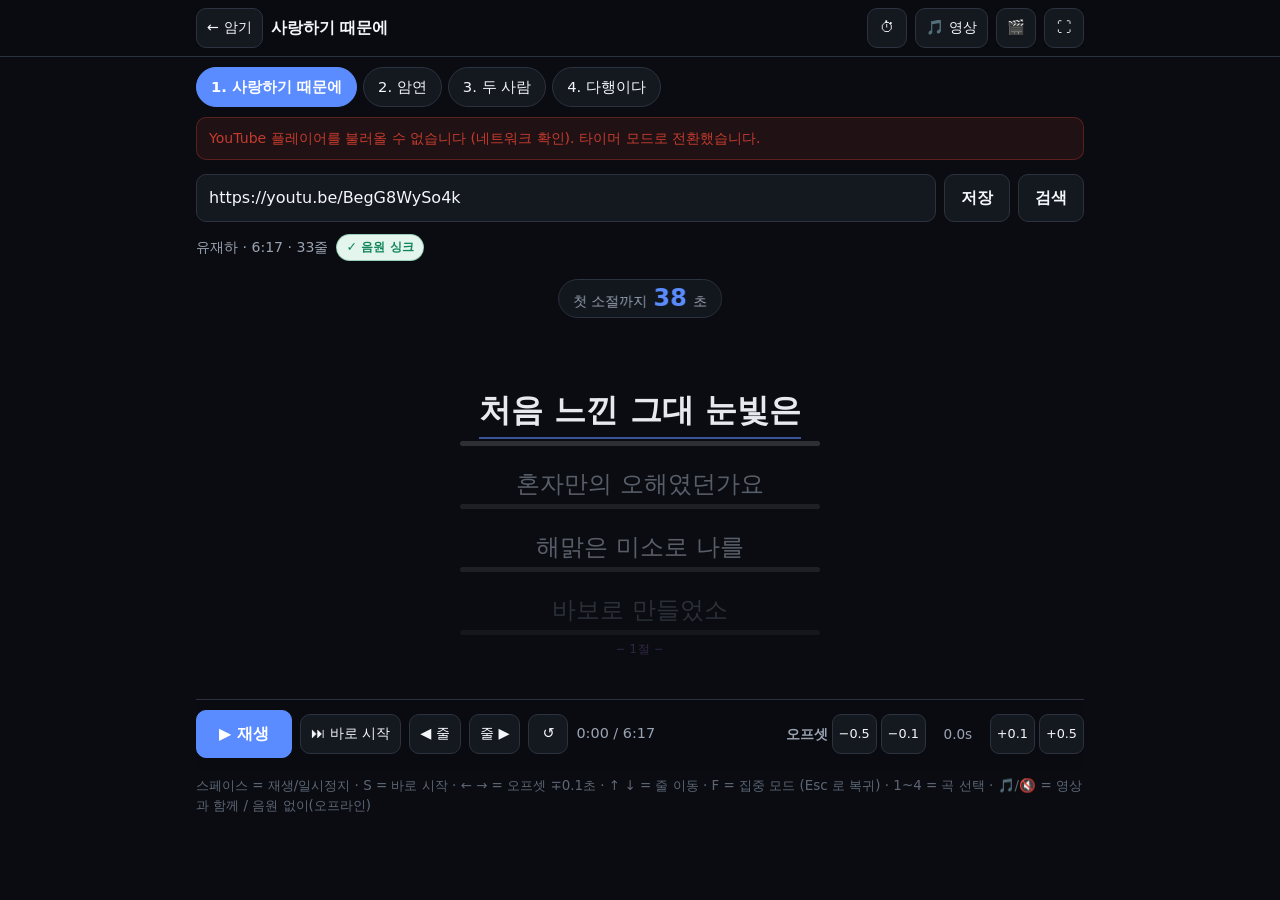
==== karaoke/prompter.html @ 93765fa1 "fix(karaoke): 두 사람 줄을 부르는 소절 단위로 — 싱크와 1:1 원문은 두 소절을 한 줄에 묶고 소절 중간에서 끊는 곳이 있어 프롬프터가 한 줄에 오래 머물다 엉뚱한 " ====
<!doctype html>
<html lang="ko">
  <head>
    <meta charset="utf-8" />
    <meta name="viewport" content="width=device-width, initial-scale=1, viewport-fit=cover" />
    <meta name="color-scheme" content="dark" />
    <meta name="description" content="실제 곡 시간에 맞춰 흐르는 가사 프롬프터" />
    <title>가사 프롬프터 · 노래 연습</title>
    <link
      rel="icon"
      href="data:image/svg+xml,%3Csvg xmlns='http://www.w3.org/2000/svg' viewBox='0 0 100 100'%3E%3Ctext y='.9em' font-size='88'%3E%F0%9F%8E%A4%3C/text%3E%3C/svg%3E"
    />
    <link rel="stylesheet" href="karaoke.css?v=10" />
    <!-- 하위 모듈까지 버전을 묶는다: 진입 JS 만 ?v= 를 붙이면 import 하는 songs.js·store.js 는
         옛 캐시가 섞여 깨질 수 있다(새 prompter.js + 옛 store.js). 배포 때 v 를 함께 올린다. -->
    <script type="importmap">
      {
        "imports": {
          "./songs.js": "./songs.js?v=10",
          "./timeline.js": "./timeline.js?v=10",
          "./store.js": "./store.js?v=10",
          "./clock.js": "./clock.js?v=10"
        }
      }
    </script>
  </head>
  <body class="prompter">
    <header class="appbar">
      <a class="iconbtn" href="study.html" title="암기 화면으로">← 암기</a>
      <h1 id="title">가사 프롬프터</h1>
      <a class="iconbtn" id="sync-link" href="sync.html" title="타임라인 보정">⏱</a>
      <button class="iconbtn" id="audio-mode" aria-pressed="false">🎵 영상</button>
      <button class="iconbtn" id="player-toggle" aria-label="플레이어 접기">🎬</button>
      <button class="iconbtn" id="fs" aria-label="집중 모드" title="집중 모드 (가사만 크게)" aria-pressed="false">
        ⛶
      </button>
    </header>

    <!-- 집중 모드에서 상단이 전부 숨으므로 복귀 버튼은 따로 띄운다 -->
    <button class="focus-exit" id="focus-exit" aria-label="집중 모드 나가기">✕ 나가기</button>

    <nav class="songtabs" id="songtabs" role="tablist" aria-label="곡 선택"></nav>

    <main class="wrap">
      <p class="notice" id="notice" role="status" aria-live="polite"></p>

      <div class="urlrow" id="urlrow">
        <input
          id="url"
          type="url"
          inputmode="url"
          placeholder="YouTube 주소를 붙여넣으면 실제 음원에 맞춰 흐릅니다"
          aria-label="YouTube 주소"
        />
        <button class="btn" id="url-save">저장</button>
        <button class="btn" id="url-search" title="YouTube에서 이 곡 검색">검색</button>
      </div>

      <div class="player-wrap hidden" id="player-wrap"><div id="player"></div></div>

      <div class="meta" id="meta"></div>

      <!-- 카운트인은 stage 밖에 둔다 — stage 의 페이드 마스크에 같이 걸리면 배지가 흐려진다 -->
      <section class="stage-wrap">
        <div class="stage" aria-label="가사"><div class="rail" id="rail"></div></div>
        <div class="countin" id="countin">
          <span>첫 소절까지</span><b id="countin-num">0</b><span>초</span>
        </div>
      </section>

      <div class="controls">
        <button class="btn primary" id="play" style="min-width: 96px">▶ 재생</button>
        <button class="iconbtn" id="skip-intro" aria-label="첫 소절부터 바로 시작" title="인트로를 건너뛰고 첫 소절부터">
          ⏭ 바로 시작
        </button>
        <button class="iconbtn" id="prev-line" aria-label="이전 줄">◀ 줄</button>
        <button class="iconbtn" id="next-line" aria-label="다음 줄">줄 ▶</button>
        <button class="iconbtn" id="restart" aria-label="처음으로">↺</button>
        <span class="clock" id="clock">0:00 / 0:00</span>
        <span class="offset">
          <span class="ctrl-label">오프셋</span>
          <button id="off-m5" aria-label="0.5초 앞으로">−0.5</button>
          <button id="off-m1" aria-label="0.1초 앞으로">−0.1</button>
          <output id="off-val">0.0s</output>
          <button id="off-p1" aria-label="0.1초 뒤로">+0.1</button>
          <button id="off-p5" aria-label="0.5초 뒤로">+0.5</button>
        </span>
      </div>

      <p class="hint">
        스페이스 = 재생/일시정지 · S = 바로 시작 · ← → = 오프셋 ∓0.1초 · ↑ ↓ = 줄 이동 ·
        F = 집중 모드 (Esc 로 복귀) · 1~4 = 곡 선택 ·
        🎵/🔇 = 영상과 함께 / 음원 없이(오프라인)
      </p>
    </main>

    <noscript>이 페이지는 JavaScript가 필요합니다.</noscript>
    <script>
      // 오프라인 캐시 — 메인 메뉴를 거치지 않고 이 페이지를 바로 열어도 등록돼야 한다
      if ('serviceWorker' in navigator)
        addEventListener('load', () => navigator.serviceWorker.register('../sw.js', { scope: '../' }).catch(() => {}));
    </script>
    <script type="module" src="prompter.js?v=10"></script>
  </body>
</html>
---- karaoke/karaoke.css ----
/* karaoke/karaoke.css — 가사 암기 / 프롬프터 / 싱크 공용 스타일
   설계 문서 docs/11-karaoke-design.md §6.5
   토큰 이름은 기존 styles.css 와 일부러 동일하게 맞춰 두 앱의 톤이 어긋나지 않게 한다. */

:root {
  --bg: #f7f8fa;
  --surface: #ffffff;
  --surface-2: #f0f2f6;
  --ink: #1e2430;
  --ink-soft: #5b6472;
  --ink-dim: #8b94a3;
  --line: #c7cdd6;
  --brand: #2f6bff;
  --brand-050: #e9f0ff;
  --chorus: #a855f7;
  --chorus-050: #f5ecff;
  --ok: #12855a;
  --ok-050: #e3f5ec;
  --bad: #c43b2e;
  --warn: #b26a00;
  --warn-050: #fff6e5;
  --radius: 14px;
  --shadow: 0 1px 3px rgba(0, 0, 0, 0.06), 0 6px 20px rgba(0, 0, 0, 0.04);
  --tap: 48px;
  --font-scale: 1;
  --content-max: 920px;
  --gutter: 16px;
  /* 본문(.wrap)의 안쪽 좌우 경계.
     앱바·곡 탭·탭바는 배경을 전체 폭으로 깔아야 해서 .wrap 처럼 가운데 정렬을 못 쓴다.
     대신 같은 값을 padding 으로 줘서 본문과 같은 세로선에 맞춘다. */
  --edge: calc(max(0px, (100% - var(--content-max)) / 2) + var(--gutter));
}

@media (prefers-color-scheme: dark) {
  :root {
    --bg: #12151c;
    --surface: #1a1f29;
    --surface-2: #222835;
    --ink: #edeff3;
    --ink-soft: #a2aab8;
    --ink-dim: #6f7889;
    --line: #39414f;
    --brand: #5b8cff;
    --brand-050: #1e2a44;
    --chorus: #c084fc;
    --chorus-050: #2b1f3d;
    --ok: #3fbe86;
    --ok-050: #12352a;
    --bad: #f0796b;
    --warn: #e0a64a;
    --warn-050: #3a2e18;
    --shadow: 0 1px 3px rgba(0, 0, 0, 0.3), 0 6px 20px rgba(0, 0, 0, 0.25);
  }
}

/* 프롬프터는 다크를 강제한다 — 노래방·무대 조명에서 흰 화면은 눈이 부시다 */
body.prompter {
  --bg: #0a0c11;
  --surface: #14181f;
  --surface-2: #1d222c;
  --ink: #f4f6fa;
  --ink-soft: #9aa3b2;
  --ink-dim: #5d6675;
  --line: #2c3340;
  --brand: #5b8cff;
  --brand-050: #1a2640;
  --chorus: #c084fc;
}

* {
  box-sizing: border-box;
}
html,
body {
  margin: 0;
  padding: 0;
}
body {
  background: var(--bg);
  color: var(--ink);
  font-family: system-ui, -apple-system, "Segoe UI", "Apple SD Gothic Neo", "Malgun Gothic", sans-serif;
  line-height: 1.5;
  -webkit-text-size-adjust: 100%;
  text-size-adjust: 100%;
  overflow-x: hidden;
}
button,
input,
select {
  font: inherit;
  color: inherit;
}
button {
  cursor: pointer;
}
:focus-visible {
  outline: 2px solid var(--brand);
  outline-offset: 2px;
}

/* 한국어 가사 줄바꿈 품질 */
.lyric,
.line-text {
  word-break: keep-all;
  overflow-wrap: break-word;
  text-wrap: balance;
}

/* ── 앱바 ─────────────────────────────────────────── */
.appbar {
  position: sticky;
  top: 0;
  z-index: 20;
  display: flex;
  align-items: center;
  gap: 8px;
  padding: 8px var(--edge);
  background: color-mix(in srgb, var(--bg) 88%, transparent);
  backdrop-filter: blur(8px);
  border-bottom: 1px solid var(--line);
}
.appbar h1 {
  flex: 1;
  margin: 0;
  font-size: 1rem;
  font-weight: 650;
  white-space: nowrap;
  overflow: hidden;
  text-overflow: ellipsis;
}
.iconbtn {
  min-width: 40px;
  min-height: 40px;
  padding: 0 10px;
  border: 1px solid var(--line);
  border-radius: 10px;
  background: var(--surface);
  display: inline-flex;
  align-items: center;
  justify-content: center;
  gap: 4px;
  font-size: 0.9rem;
  text-decoration: none;
  color: inherit;
}
.iconbtn:hover {
  border-color: var(--brand);
}
.urlrow.hidden,
.iconbtn.hidden {
  display: none;
}
.iconbtn[aria-pressed="true"] {
  border-color: var(--brand);
  color: var(--brand);
  font-weight: 650;
}

.wrap {
  max-width: var(--content-max);
  margin: 0 auto;
  padding: 0 var(--gutter) 48px;
}

/* ── 곡 탭 ────────────────────────────────────────── */
.songtabs {
  display: flex;
  gap: 6px;
  overflow-x: auto;
  scrollbar-width: none;
  padding: 10px var(--edge);
  position: sticky;
  top: 57px;
  z-index: 15;
  background: var(--bg);
}
.songtabs::-webkit-scrollbar {
  display: none;
}
.songtab {
  flex: 0 0 auto;
  padding: 8px 14px;
  border: 1px solid var(--line);
  border-radius: 999px;
  background: var(--surface);
  white-space: nowrap;
  font-size: 0.92rem;
}
.songtab[aria-selected="true"] {
  background: var(--brand);
  border-color: var(--brand);
  color: #fff;
  font-weight: 650;
}

/* ── 공용 조각 ────────────────────────────────────── */
.meta {
  color: var(--ink-soft);
  font-size: 0.88rem;
  display: flex;
  flex-wrap: wrap;
  align-items: center;
  gap: 8px;
  margin: 4px 0 14px;
}
.badge {
  display: inline-flex;
  align-items: center;
  gap: 5px;
  padding: 3px 9px;
  border-radius: 999px;
  font-size: 0.78rem;
  font-weight: 600;
  border: 1px solid transparent;
  text-decoration: none;
}
.badge.warn {
  background: var(--warn-050);
  color: var(--warn);
  border-color: color-mix(in srgb, var(--warn) 35%, transparent);
}
.badge.ok {
  background: var(--ok-050);
  color: var(--ok);
  border-color: color-mix(in srgb, var(--ok) 35%, transparent);
}
.notice {
  margin: 0 0 14px;
  padding: 10px 12px;
  border-radius: 10px;
  background: var(--warn-050);
  color: var(--warn);
  border: 1px solid color-mix(in srgb, var(--warn) 35%, transparent);
  font-size: 0.88rem;
}
.notice.bad {
  background: color-mix(in srgb, var(--bad) 12%, var(--bg));
  color: var(--bad);
  border-color: color-mix(in srgb, var(--bad) 35%, transparent);
}
.notice:empty {
  display: none;
}

.seg {
  display: inline-flex;
  border: 1px solid var(--line);
  border-radius: 10px;
  overflow: hidden;
  background: var(--surface);
}
.seg button {
  border: 0;
  background: transparent;
  padding: 8px 12px;
  font-size: 0.88rem;
  min-height: 40px;
}
.seg button[aria-pressed="true"] {
  background: var(--brand);
  color: #fff;
  font-weight: 650;
}
.ctrl-row {
  display: flex;
  flex-wrap: wrap;
  align-items: center;
  gap: 10px;
  margin-bottom: 12px;
}
.ctrl-label {
  font-size: 0.85rem;
  color: var(--ink-soft);
  font-weight: 600;
}
.btn {
  min-height: var(--tap);
  padding: 0 16px;
  border-radius: 10px;
  border: 1px solid var(--line);
  background: var(--surface);
  font-weight: 600;
}
.btn.primary {
  background: var(--brand);
  border-color: var(--brand);
  color: #fff;
}
.btn:disabled {
  opacity: 0.45;
  cursor: not-allowed;
}

.progress {
  height: 8px;
  border-radius: 999px;
  background: var(--surface-2);
  overflow: hidden;
  flex: 1;
  min-width: 90px;
}
.progress > i {
  display: block;
  height: 100%;
  width: calc(var(--p, 0) * 100%);
  background: var(--brand);
  border-radius: 999px;
}

/* ── 학습 뷰: 블록 카드 (§6.1) ───────────────────── */
.blocks {
  display: grid;
  gap: 12px;
}
@media (min-width: 768px) {
  /* 태블릿·노트북: 2열 → 곡 전체 구조가 한 화면에 들어온다 */
  .blocks {
    grid-template-columns: 1fr 1fr;
    align-items: start;
  }
}
.block {
  background: var(--surface);
  border: 1px solid var(--line);
  border-left: 4px solid var(--line);
  border-radius: var(--radius);
  padding: 12px 14px;
  box-shadow: var(--shadow);
}
.block.chorus {
  border-left-color: var(--chorus);
  background: color-mix(in srgb, var(--chorus-050) 60%, var(--surface));
}
.block.bridge {
  border-left-color: var(--warn);
}
.block.outro {
  border-left-color: var(--ink-dim);
}
.block.done {
  border-left-color: var(--ok);
}
.block-head {
  display: flex;
  align-items: center;
  gap: 8px;
  margin-bottom: 8px;
}
.block-label {
  font-size: 0.78rem;
  font-weight: 700;
  letter-spacing: 0.02em;
  color: var(--ink-soft);
  text-transform: uppercase;
}
.block.chorus .block-label {
  color: var(--chorus);
}
.block-head .spacer {
  flex: 1;
}
.chk {
  min-width: 36px;
  min-height: 36px;
  border: 1px solid var(--line);
  border-radius: 9px;
  background: var(--surface);
  font-size: 1rem;
  line-height: 1;
}
.block.done .chk {
  background: var(--ok-050);
  border-color: var(--ok);
  color: var(--ok);
}
.lyric {
  margin: 0;
  padding: 0;
  list-style: none;
}
.lyric li {
  font-size: calc(1.02rem * var(--font-scale));
  padding: 3px 0;
  min-height: 1.6em;
}
/* 가리기: visibility 로 숨긴다. blur 는 모바일에서 윤곽이 읽혀 암기 효과가 떨어진다 */
.lyric li.hidden {
  visibility: hidden;
}
.block.masked {
  cursor: pointer;
}
.block.masked .lyric li.hidden {
  visibility: hidden;
}
.mask-hint {
  display: none;
  font-size: 0.85rem;
  color: var(--ink-dim);
  font-style: italic;
}
.block.masked .mask-hint {
  display: block;
}
.initial {
  letter-spacing: 0.06em;
  color: var(--ink-soft);
}

/* ── 프롬프터 (§6.2) ─────────────────────────────── */
.player-wrap {
  position: relative;
  width: 100%;
  aspect-ratio: 16 / 9;
  background: #000;
  border-radius: 12px;
  overflow: hidden;
  margin-bottom: 10px;
}
.player-wrap.hidden {
  display: none;
}
.player-wrap > div,
.player-wrap iframe {
  width: 100%;
  height: 100%;
  border: 0;
}

/* stage 에는 가사 페이드 마스크가 걸려 있다. 마스크를 받으면 안 되는 UI(카운트인)는
   이 래퍼를 기준으로 stage 바깥에 띄운다. */
.stage-wrap {
  position: relative;
  margin: 6px 0 10px;
}
.stage {
  position: relative;
  overflow: hidden;
  /* 폰 세로 3줄 / 태블릿 5줄이 들어갈 높이 */
  height: clamp(220px, 46vh, 420px);
  display: flex;
  align-items: center;
  justify-content: center;
  -webkit-mask-image: linear-gradient(transparent, #000 18%, #000 82%, transparent);
  mask-image: linear-gradient(transparent, #000 18%, #000 82%, transparent);
}
.rail {
  position: absolute;
  /* top/left 를 명시해야 한다. 생략하면 flex 컨테이너가 absolute 자식의 static position 을
     align-items:center 로 잡아 레일 전체(줄 수 × 줄 높이)가 세로 중앙에 걸리고,
     offsetTop 기준으로 계산한 --shift 가 통째로 어긋난다. */
  top: 0;
  left: 0;
  width: 100%;
  text-align: center;
  /* 현재 줄을 중앙에 고정 — 스크롤 이벤트 대신 transform (레이아웃 재계산 없음) */
  transform: translateY(var(--shift, 0px));
  transition: transform 0.35s ease;
  will-change: transform;
}
@media (prefers-reduced-motion: reduce) {
  .rail {
    transition: none;
  }
}
.rail .line {
  padding: 10px 4px;
  color: var(--ink-dim);
  font-size: calc(clamp(1rem, 3.6vw, 1.5rem) * var(--font-scale));
  opacity: 0.4;
}
/* 다음 줄 — 부르는 중에 미리 읽고 준비하는 줄이라 현재 줄 다음으로 강조한다.
   지나간 줄은 이미 쓸모가 없으므로, 앞뒤를 같은 밝기로 두지 않고 비대칭으로 만든다. */
.rail .line.next {
  color: var(--ink);
  opacity: 0.95;
  font-weight: 600;
  font-size: calc(clamp(1.2rem, 4.6vw, 2rem) * var(--font-scale));
}
.rail .line.next .line-text {
  display: inline-block;
  padding-bottom: 3px;
  border-bottom: 2px solid color-mix(in srgb, var(--brand) 60%, transparent);
}
/* 그 다음 줄들 — 흐름만 보이면 된다 */
.rail .line.soon {
  color: var(--ink-soft);
  opacity: 0.55;
}
/* 이미 부른 줄 — 가장 흐리게 */
.rail .line.past {
  color: var(--ink-dim);
  opacity: 0.28;
}
.rail .line.active {
  color: var(--ink);
  opacity: 1;
  font-weight: 700;
  font-size: calc(clamp(1.6rem, 7vw, 3.2rem) * var(--font-scale));
  line-height: 1.25;
}
.rail .blocktag {
  display: block;
  font-size: 0.72rem;
  letter-spacing: 0.08em;
  color: var(--chorus);
  text-transform: uppercase;
  margin-top: 6px;
}
.lineprog {
  width: min(360px, 70%);
  height: 5px;
  margin: 2px auto 0;
  border-radius: 999px;
  background: color-mix(in srgb, var(--ink) 16%, transparent);
  overflow: hidden;
}
.lineprog > i {
  display: block;
  height: 100%;
  width: calc(var(--p, 0) * 100%);
  background: var(--brand);
}
/* 카운트인 — 무대 중앙에 깔면 첫 소절 가사와 겹쳐 둘 다 안 읽힌다.
   위쪽에 작은 배지로 띄워, 세는 동안에도 부를 가사를 미리 읽을 수 있게 한다. */
.countin {
  position: absolute;
  top: 4px;
  left: 50%;
  transform: translateX(-50%);
  display: none;
  align-items: baseline;
  gap: 6px;
  pointer-events: none;
  padding: 6px 14px;
  border: 1px solid var(--line);
  border-radius: 999px;
  background: color-mix(in srgb, var(--surface) 88%, transparent);
  backdrop-filter: blur(6px);
  white-space: nowrap;
}
.countin.on {
  display: flex;
}
.countin b {
  font-size: 1.5rem;
  line-height: 1;
  color: var(--brand);
  font-variant-numeric: tabular-nums;
}
.countin span {
  color: var(--ink-soft);
  font-size: 0.85rem;
}

.controls {
  position: sticky;
  bottom: 0;
  display: flex;
  flex-wrap: wrap;
  align-items: center;
  gap: 8px;
  padding: 10px 0 12px;
  background: color-mix(in srgb, var(--bg) 92%, transparent);
  backdrop-filter: blur(8px);
  border-top: 1px solid var(--line);
}
.clock {
  font-variant-numeric: tabular-nums;
  font-size: 0.9rem;
  color: var(--ink-soft);
  min-width: 92px;
}
.offset {
  display: inline-flex;
  align-items: center;
  gap: 4px;
  margin-left: auto;
}
.offset output {
  font-variant-numeric: tabular-nums;
  min-width: 56px;
  text-align: center;
  font-size: 0.85rem;
  color: var(--ink-soft);
}
.offset button {
  min-width: 40px;
  min-height: 40px;
  border: 1px solid var(--line);
  border-radius: 9px;
  background: var(--surface);
  font-size: 0.8rem;
}

/* ── 집중 모드 (프롬프터 전용) ─────────────────────
   브라우저 전체화면만으로는 앱 자체 상단 UI가 남아 가사 영역이 안 늘어난다.
   상단을 전부 걷어내고 가사 + 최소 컨트롤만 남긴다. 복귀는 ✕ 버튼 / Esc / F. */
.focus-exit {
  display: none;
}
body.focus .focus-exit {
  display: inline-flex;
  align-items: center;
  position: fixed;
  top: max(10px, env(safe-area-inset-top));
  right: max(10px, env(safe-area-inset-right));
  z-index: 60;
  min-height: 40px;
  padding: 0 14px;
  border: 1px solid var(--line);
  border-radius: 999px;
  background: color-mix(in srgb, var(--surface) 80%, transparent);
  backdrop-filter: blur(6px);
  color: var(--ink-soft);
  font-size: 0.85rem;
  opacity: 0.45;
  transition: opacity 0.2s;
}
body.focus .focus-exit:hover,
body.focus .focus-exit:focus-visible {
  opacity: 1;
  color: var(--ink);
}

body.focus .appbar,
body.focus .songtabs,
body.focus .notice,
body.focus .urlrow,
body.focus .meta,
body.focus .hint {
  display: none;
}

/* 음원은 계속 흘러야 한다 — display:none 으로 숨기면 재생이 끊긴다.
   크기는 그대로 둔 채 화면 밖으로 밀어 둔다. */
body.focus .player-wrap:not(.hidden) {
  position: fixed;
  left: -9999px;
  top: 0;
  width: 320px;
  height: 180px;
  margin: 0;
}

body.focus .wrap {
  max-width: none;
  padding: 0;
}
body.focus .stage-wrap {
  margin: 0;
}
body.focus .stage {
  height: calc(100dvh - 92px); /* 컨트롤 바 높이만 남긴다 */
}
body.focus .controls {
  padding: 8px max(var(--gutter), env(safe-area-inset-left))
    calc(8px + env(safe-area-inset-bottom)) max(var(--gutter), env(safe-area-inset-right));
}
/* 오프셋은 집중 모드에서도 남긴다 — 부르는 중 가사가 밀릴 때 폰에는
   키보드가 없어 이 버튼이 유일한 보정 수단이다. 라벨만 줄인다. */
body.focus .controls .offset .ctrl-label {
  display: none;
}

/* ── 싱크 도구 (§6.3) ────────────────────────────── */
.urlrow {
  display: flex;
  gap: 8px;
  margin-bottom: 12px;
}
.urlrow input {
  flex: 1;
  min-width: 0;
  min-height: var(--tap);
  padding: 0 12px;
  border: 1px solid var(--line);
  border-radius: 10px;
  background: var(--surface);
}
.taplist {
  margin: 0 0 14px;
  padding: 0;
  list-style: none;
  max-height: 46vh;
  overflow-y: auto;
  border: 1px solid var(--line);
  border-radius: 12px;
  background: var(--surface);
}
.taplist li {
  display: grid;
  grid-template-columns: 2.4em 4.6em 1fr auto;
  gap: 8px;
  align-items: center;
  padding: 8px 10px;
  border-bottom: 1px solid color-mix(in srgb, var(--line) 50%, transparent);
  font-size: 0.92rem;
  cursor: pointer;
}
.taplist li:last-child {
  border-bottom: 0;
}
.taplist li .n {
  color: var(--ink-dim);
  font-variant-numeric: tabular-nums;
  font-size: 0.82rem;
}
.taplist li .t {
  font-variant-numeric: tabular-nums;
  color: var(--ink-soft);
  font-size: 0.85rem;
}
.taplist li .d {
  font-size: 0.76rem;
  color: var(--ink-dim);
  font-variant-numeric: tabular-nums;
}
.taplist li.recorded .t {
  color: var(--ok);
  font-weight: 650;
}
.taplist li.cursor {
  background: var(--brand-050);
  outline: 2px solid var(--brand);
  outline-offset: -2px;
  font-weight: 650;
}
.taplist li.chorus .line-text {
  color: var(--chorus);
}
.tapbar {
  position: sticky;
  bottom: 0;
  display: flex;
  gap: 8px;
  padding: 10px var(--edge) 12px;
  background: color-mix(in srgb, var(--bg) 92%, transparent);
  backdrop-filter: blur(8px);
  border-top: 1px solid var(--line);
}
.tapbtn {
  flex: 1;
  min-height: 64px;
  border-radius: 12px;
  border: 0;
  background: var(--brand);
  color: #fff;
  font-size: 1.05rem;
  font-weight: 700;
}
.tapbtn:disabled {
  background: var(--surface-2);
  color: var(--ink-dim);
}
textarea.io {
  width: 100%;
  min-height: 110px;
  padding: 10px;
  border: 1px solid var(--line);
  border-radius: 10px;
  background: var(--surface);
  font-family: ui-monospace, "Cascadia Mono", Consolas, monospace;
  font-size: 0.8rem;
}
details.io-box {
  margin-top: 14px;
  border: 1px solid var(--line);
  border-radius: 12px;
  background: var(--surface);
  padding: 10px 12px;
}
details.io-box summary {
  cursor: pointer;
  font-weight: 650;
  font-size: 0.92rem;
}
.row-end {
  display: flex;
  gap: 8px;
  margin-top: 10px;
  flex-wrap: wrap;
}
.hint {
  font-size: 0.84rem;
  color: var(--ink-dim);
  margin: 6px 0 0;
}
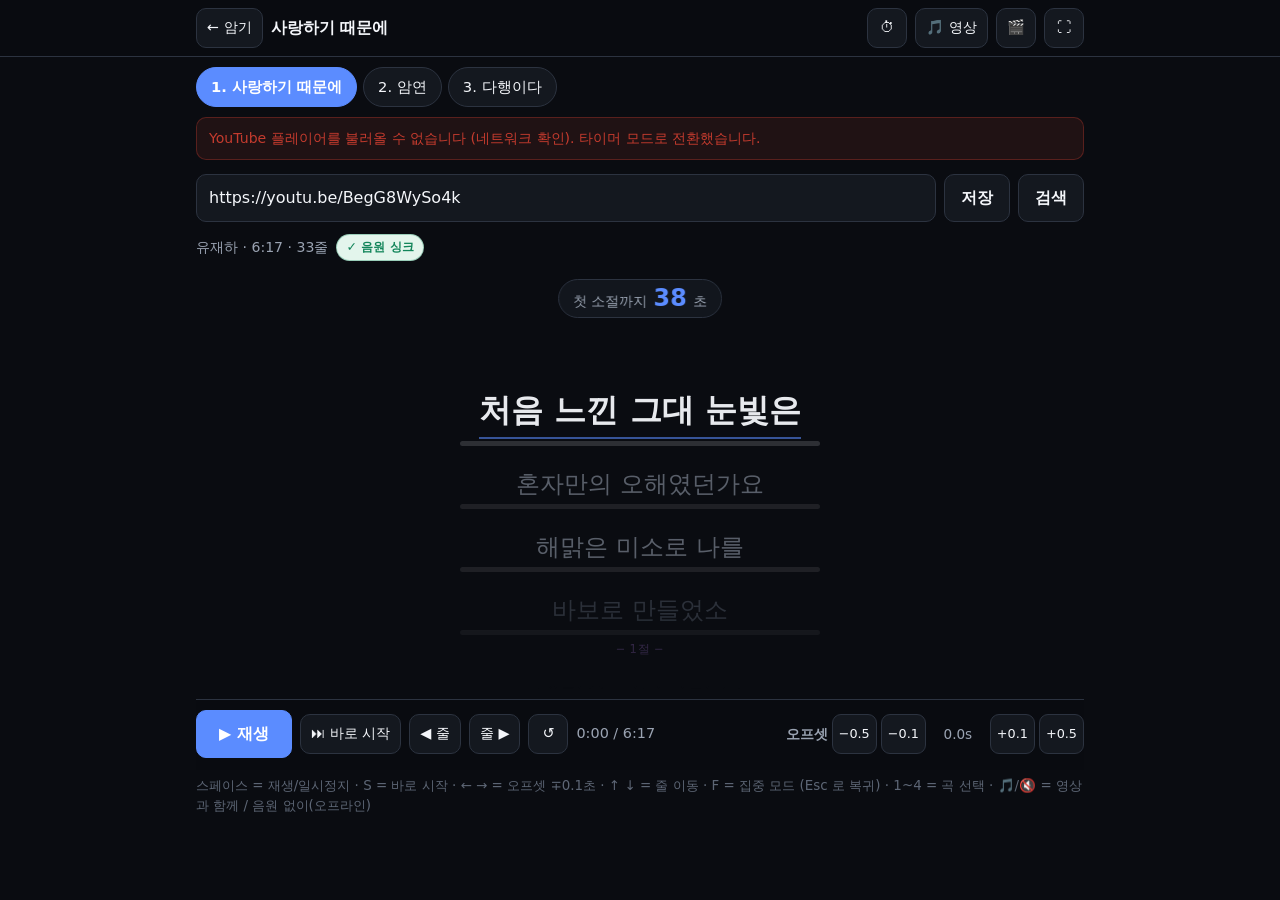
==== commit a85079cd: "feat(karaoke): 두 사람 → 앵콜요청금지(암기 전용), 프롬프터 메뉴 숨김 - 앵콜요청금지(브로콜리너마저) 가사 추가 — 싱크 없이 암기 화면 전용(timing: nul" ====
--- a/karaoke/prompter.html
+++ b/karaoke/prompter.html
@@ -10,16 +10,16 @@
       rel="icon"
       href="data:image/svg+xml,%3Csvg xmlns='http://www.w3.org/2000/svg' viewBox='0 0 100 100'%3E%3Ctext y='.9em' font-size='88'%3E%F0%9F%8E%A4%3C/text%3E%3C/svg%3E"
     />
-    <link rel="stylesheet" href="karaoke.css?v=10" />
+    <link rel="stylesheet" href="karaoke.css?v=11" />
     <!-- 하위 모듈까지 버전을 묶는다: 진입 JS 만 ?v= 를 붙이면 import 하는 songs.js·store.js 는
          옛 캐시가 섞여 깨질 수 있다(새 prompter.js + 옛 store.js). 배포 때 v 를 함께 올린다. -->
     <script type="importmap">
       {
         "imports": {
-          "./songs.js": "./songs.js?v=10",
-          "./timeline.js": "./timeline.js?v=10",
-          "./store.js": "./store.js?v=10",
-          "./clock.js": "./clock.js?v=10"
+          "./songs.js": "./songs.js?v=11",
+          "./timeline.js": "./timeline.js?v=11",
+          "./store.js": "./store.js?v=11",
+          "./clock.js": "./clock.js?v=11"
         }
       }
     </script>
@@ -100,6 +100,6 @@
       if ('serviceWorker' in navigator)
         addEventListener('load', () => navigator.serviceWorker.register('../sw.js', { scope: '../' }).catch(() => {}));
     </script>
-    <script type="module" src="prompter.js?v=10"></script>
+    <script type="module" src="prompter.js?v=11"></script>
   </body>
 </html>
